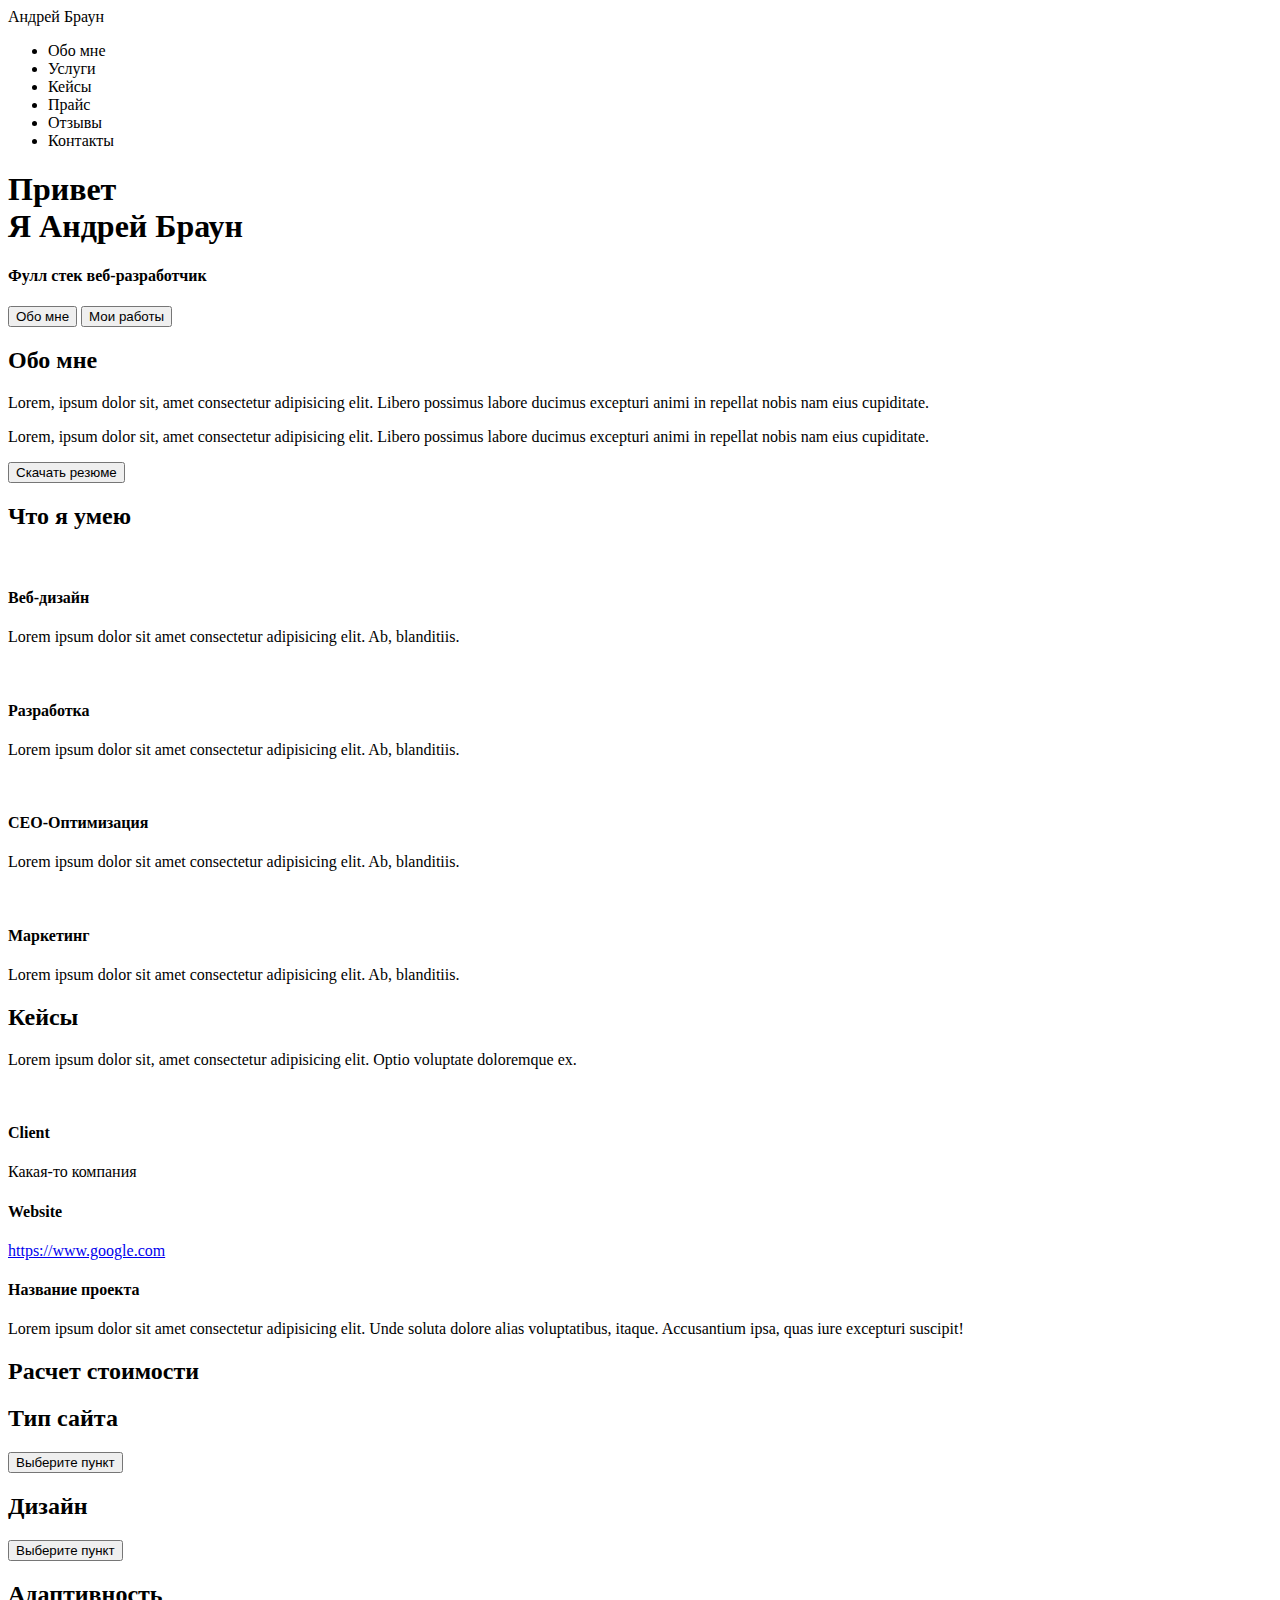
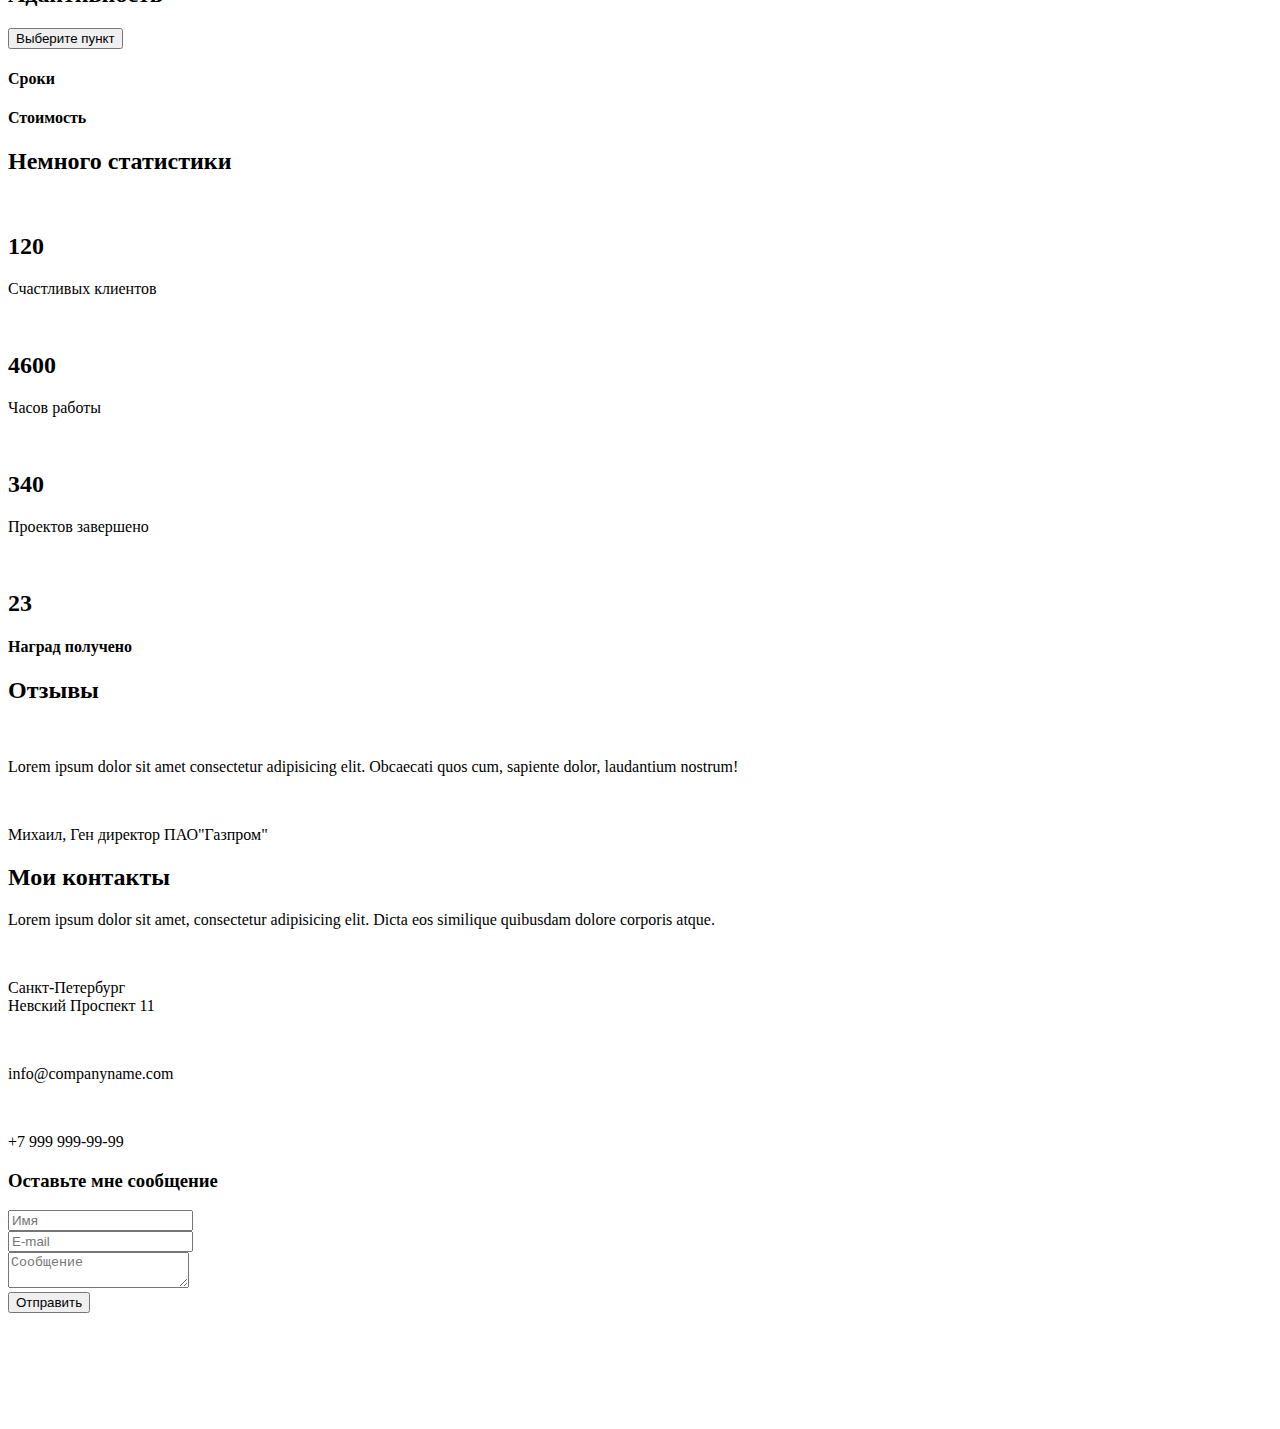
==== src/index.html @ 89f3a221 "Добавил проект на сервер" ====
<!DOCTYPE html>
<html lang="en">
<head>
	<meta charset="UTF-8">
	<meta name="viewport" content="width=device-width, initial-scale=1.0">
	<meta name="description" content="My first project">
	<meta name="author" content="Alexey">
	<meta name="robots" content="all">

	<title>Андрей Браун - Веб-разработчик</title>
</head>
<body>
	<header>
			<nav>
				<div class="logo">Андрей Браун</div>
				<div class="menu"><ul>
					<li>Обо мне</li>
					<li>Услуги</li>
					<li>Кейсы</li>
					<li>Прайс</li>
					<li>Отзывы</li>
					<li>Контакты</li>
				</ul></div>

			</nav>
	</header>

	<div class="main">
		<div class="title_container">
		<h1>Привет <br> Я Андрей Браун</h1>	
		<h4>Фулл стек веб-разработчик</h4>
		<input type="submit" value="Обо мне">
		<input type="submit" value="Мои работы">
	</div></div>
	<div class="about me">
		<h2>Обо мне</h2>
			<p>Lorem, ipsum dolor sit, amet consectetur adipisicing elit. Libero possimus labore ducimus excepturi animi in repellat nobis nam eius cupiditate.</p>
			<p>Lorem, ipsum dolor sit, amet consectetur adipisicing elit. Libero possimus labore ducimus excepturi animi in repellat nobis nam eius cupiditate.</p>

			<div class="about_me_imput">
				<input type="submit" value="Скачать резюме"  >
			</div>

	</div>
	<div class="skills">

<div class="skills_container">
		<h2>Что я умею</h2>

			<div class="skills_item1">
				<img src="" alt="">
				<h4>Веб-дизайн</h4>
				<p>Lorem ipsum dolor sit amet consectetur adipisicing elit. Ab, blanditiis.</p>
			</div>

			<div class="skills_item2">
				<img src="" alt="">
				<h4>Разработка</h4>
				<p>Lorem ipsum dolor sit amet consectetur adipisicing elit. Ab, blanditiis.</p>
			</div>

			<div class="skills_item3">
				<img src="" alt="">
				<h4>СЕО-Оптимизация</h4>
				<p>Lorem ipsum dolor sit amet consectetur adipisicing elit. Ab, blanditiis.</p>
			</div>	

			<div class="skills_item4">
				<img src="" alt="">
				<h4>Маркетинг</h4>
				<p>Lorem ipsum dolor sit amet consectetur adipisicing elit. Ab, blanditiis.</p>
			</div>	

</div>

<div class="case">
	<div class="case_container">
			<div class="case_text"><h2>Кейсы</h2>
				<p>Lorem ipsum dolor sit, amet consectetur adipisicing elit. Optio voluptate doloremque ex.</p>
			</div>

			<div class="case_item">
			<img src="..." alt="">
			
			</div>

			<div class="case_text">
				<h4>Client</h4>
				<p>Какая-то компания</p>
			</div>

			<div class="case_text">
				<h4>Website</h4>
				<a href="https://www.google.com"  target="_blank"><p>https://www.google.com</p></a>
			</div>

			<div class="case_text">
				<h4>Название проекта</h4>
				<p>Lorem ipsum dolor sit amet consectetur adipisicing elit. Unde soluta dolore alias voluptatibus, itaque. Accusantium ipsa, quas iure excepturi suscipit!</p>
			</div>



	</div>
	

</div>

<div class="Cost_calculation_container">
		<div class="Cost_calculation_text">
			<h2>Расчет стоимости</h2>
		</div>

		<div class="Cost_calculation_text">
			<h2>Тип сайта</h2>
				<input type="submit" value="Выберите пункт">
		</div>

		<div class="Cost_calculation_text">
			<h2>Дизайн</h2>	
				<input type="submit" value="Выберите пункт">
		</div>

		<div class="Cost_calculation_text">
			<h2>Адаптивность</h2>
				<input type="submit" value="Выберите пункт">
		</div>

		<div class="Cost_calculation_text">
			<h4>Сроки</h4>
		</div>

		<div class="Cost_calculation_text">
			<h4>Стоимость</h4>
		</div>
</div>

<div class="statistics_container">
	<div class="statistics_text">
		<h2>Немного статистики</h2>
	</div>

	<div class="statistics_item1">
		<img src="*" alt="">
			<h2>120</h2>
			<p>Счастливых клиентов</p>
	</div>
	<div class="statistics_item2">
		<img src="*" alt="">
			<h2>4600</h2>
			<p>Часов работы</p>
	</div>
	<div class="statistics_item3">
		<img src="*" alt="">
			<h2>340</h2>
			<p>Проектов завершено</p>
	</div>
	<div class="statistics_item4">
		<img src="*" alt="">
			<h2>23</h2>
			<p><h4>Наград получено</p>
	</div>
</div>

<div class="Reviews">
	<div class="Reviews_text">
		<h2>Отзывы</h2>
	</div>

	<div class="Reviews_item">
		<img src="*" alt="">
	</div>

	<div class="Reviews_text">
		<p>Lorem ipsum dolor sit amet consectetur adipisicing elit. Obcaecati quos cum, sapiente dolor, laudantium nostrum!</p>
		<br>
		<p>Михаил, Ген директор ПАО"Газпром"</p>
	</div>
</div>

<footer>
	<div class="My_contacts_container">
			<div class="My_contacts_text">
				<h2>Мои контакты</h2>
			</div>
			<div class="My_contacts_text">
				<p>Lorem ipsum dolor sit amet, consectetur adipisicing elit. Dicta eos similique quibusdam dolore corporis atque.</p>
			</div>

			<div class="My_contacts_item1">
				<img src="*" alt="">
					<p>Санкт-Петербург<br>
					Невский Проспект 11
					</p>
			</div>

			<div class="My_contacts_item2">
				<img src="*" alt="">
					<p>info@companyname.com</p>
			</div>

			<div class="My_contacts_item3">
				<img src="*" alt="">
					<p>+7 999 999-99-99</p>
			</div>

			<div class="My_contacts_text">
				<h3>Оставьте мне сообщение</h3>
			</div>

			<div class="My_contacts_text">
				<form action="#">
					<input type="text" placeholder="Имя">
				</form>
			</div>

			<div class="My_contacts_text">
				<form action="#">
					<input type="text" placeholder="E-mail">
				</form>
			</div>

			<div class="My_contacts_text">
				<textarea placeholder="Cообщение"></textarea>
			</div>

			<div class="My_contacts_input">
				<input type="submit" value="Отправить">
			</div>

			<div class="My_contacts_item4">
				<img src="*" alt="">
			</div>

			<div class="My_contacts_item5">
				<img src="*" alt="">
			</div>

			<div class="My_contacts_item6">
				<img src="*" alt="">
			</div>

			<div class="My_contacts_item7">
				<img src="*" alt="">
			</div>

			<div class="My_contacts_item8">
				<img src="*" alt="">
			</div>

			<div class="My_contacts_item9">
				<img src="*" alt="">
			</div>

	</div>
</footer>


	
</body>
</html>
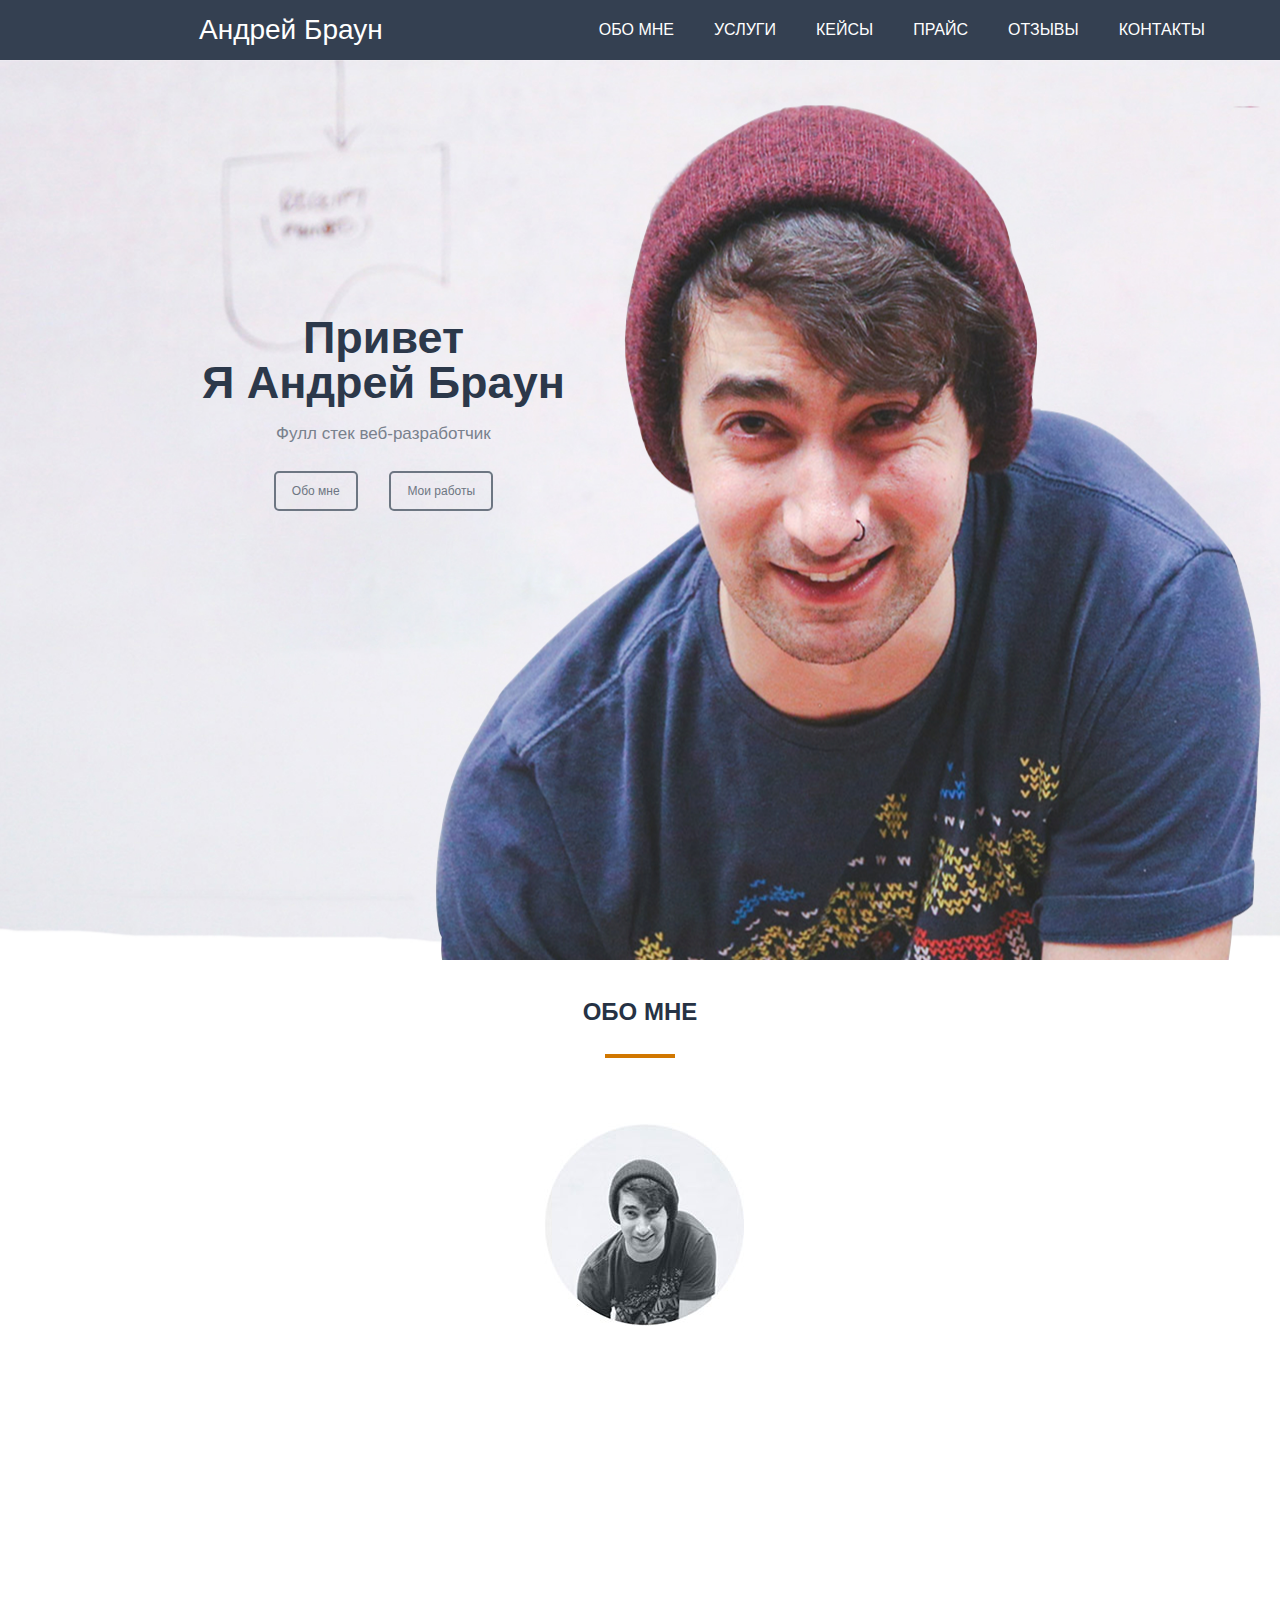
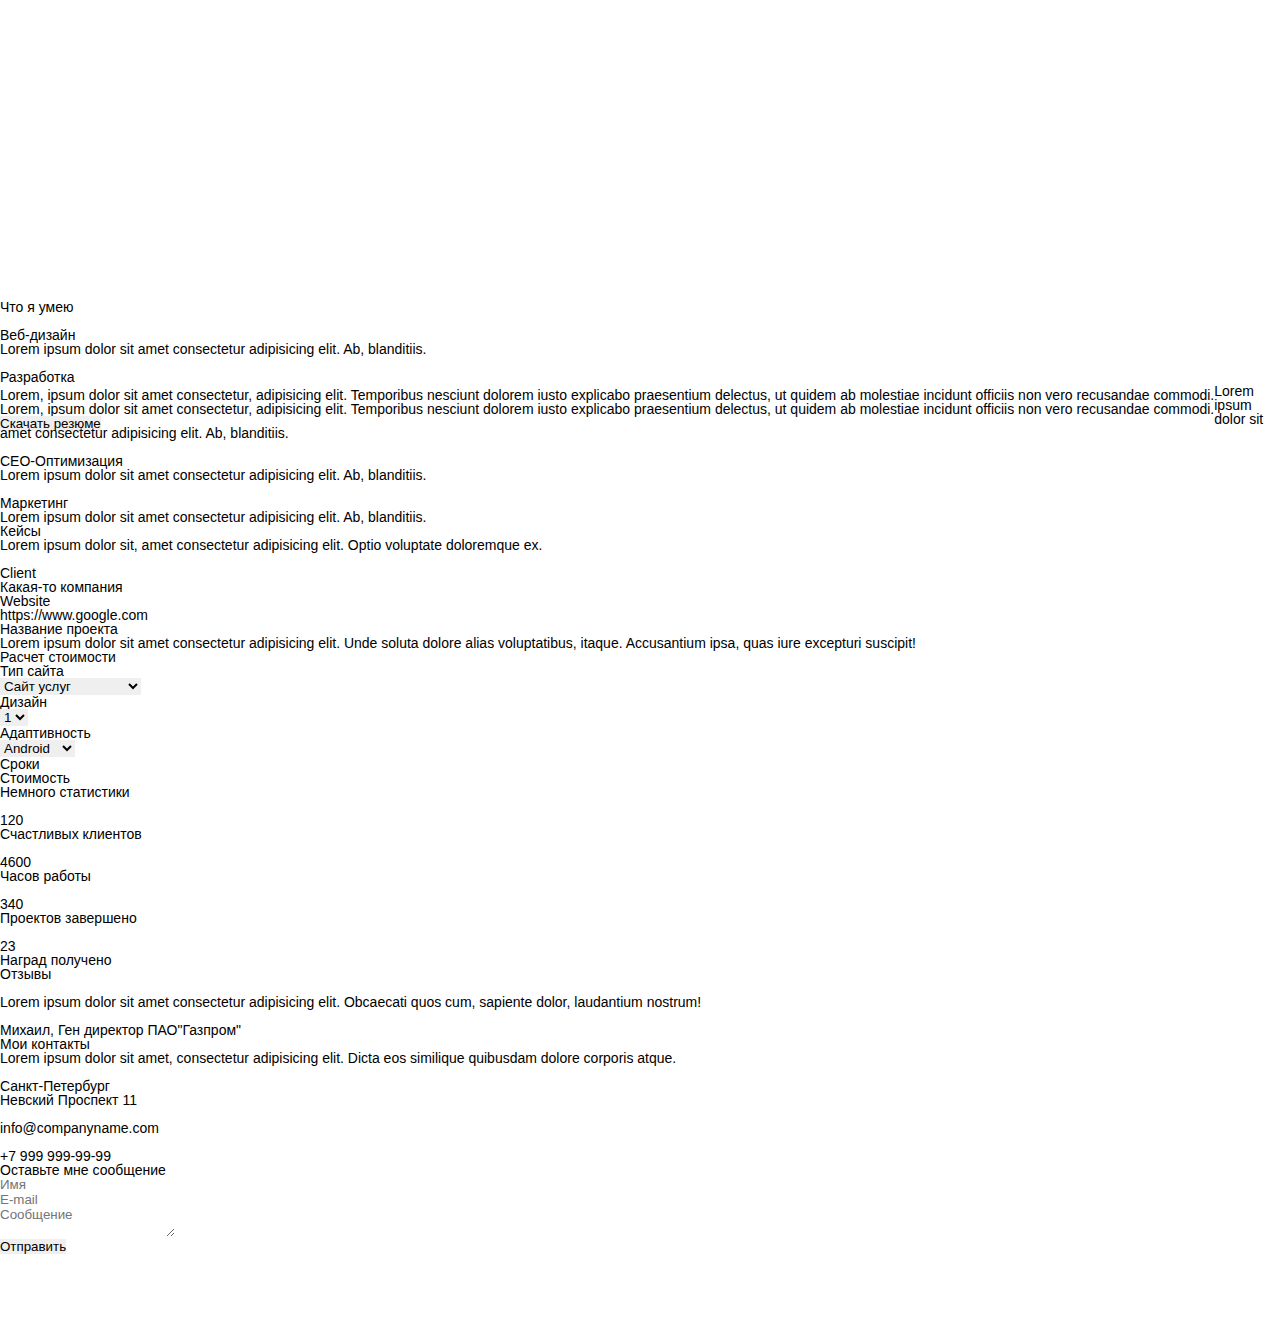
==== commit f2cc1d6e: "Стилизация первого сайта" ====
--- a/src/index.html
+++ b/src/index.html
@@ -8,18 +8,20 @@
 	<meta name="robots" content="all">
 
 	<title>Андрей Браун - Веб-разработчик</title>
+	<link rel="stylesheet" type="text/css" href="css/reset.css">
+	<link rel="stylesheet" type="text/css" href="css/style.css">
 </head>
 <body>
 	<header>
 			<nav>
 				<div class="logo">Андрей Браун</div>
 				<div class="menu"><ul>
-					<li>Обо мне</li>
-					<li>Услуги</li>
-					<li>Кейсы</li>
-					<li>Прайс</li>
-					<li>Отзывы</li>
-					<li>Контакты</li>
+					<li><a class="nav_link" href="#">Обо мне</a></li>
+					<li><a class="nav_link" href="#">Услуги</a></li>
+					<li><a class="nav_link" href="#">Кейсы</a></li>
+					<li><a class="nav_link" href="#">Прайс</a></li>
+					<li><a class="nav_link" href="#">Отзывы</a></li>
+					<li><a class="nav_link" href="#">Контакты</a></li>
 				</ul></div>
 
 			</nav>
@@ -27,15 +29,20 @@
 
 	<div class="main">
 		<div class="title_container">
-		<h1>Привет <br> Я Андрей Браун</h1>	
-		<h4>Фулл стек веб-разработчик</h4>
+			<h1>Привет <br> Я Андрей Браун</h1>	
+			<h4>Фулл стек веб-разработчик</h4>
 		<input type="submit" value="Обо мне">
 		<input type="submit" value="Мои работы">
 	</div></div>
-	<div class="about me">
+	<div class="about_me">
 		<h2>Обо мне</h2>
-			<p>Lorem, ipsum dolor sit, amet consectetur adipisicing elit. Libero possimus labore ducimus excepturi animi in repellat nobis nam eius cupiditate.</p>
-			<p>Lorem, ipsum dolor sit, amet consectetur adipisicing elit. Libero possimus labore ducimus excepturi animi in repellat nobis nam eius cupiditate.</p>
+
+			<div class="photo_png">
+				
+			</div>
+
+				<p>Lorem, ipsum dolor sit amet consectetur, adipisicing elit. Temporibus nesciunt dolorem iusto explicabo praesentium delectus, ut quidem ab molestiae incidunt officiis non vero recusandae commodi.</p>
+					<p>Lorem, ipsum dolor sit amet consectetur, adipisicing elit. Temporibus nesciunt dolorem iusto explicabo praesentium delectus, ut quidem ab molestiae incidunt officiis non vero recusandae commodi.</p>
 
 			<div class="about_me_imput">
 				<input type="submit" value="Скачать резюме"  >
@@ -113,17 +120,31 @@
 
 		<div class="Cost_calculation_text">
 			<h2>Тип сайта</h2>
-				<input type="submit" value="Выберите пункт">
+				<select>
+					<option value="service website">Сайт услуг</option>
+					<option value="search system">Поисковая система</option> 
+					<option value="Business card site">Сайт-визитка</option>  
+					
+				</select>
 		</div>
 
 		<div class="Cost_calculation_text">
 			<h2>Дизайн</h2>	
-				<input type="submit" value="Выберите пункт">
-		</div>
+				<select>
+					<option value="1">1</option>
+					<option value="2">2</option> 
+					<option value="3">3</option>  
+					
+				</select>
 
 		<div class="Cost_calculation_text">
 			<h2>Адаптивность</h2>
-				<input type="submit" value="Выберите пункт">
+				<select>
+					<option value="android">Android</option>
+					<option value="ios">IOS</option> 
+					<option value="windows">Windows</option>  
+					
+				</select>
 		</div>
 
 		<div class="Cost_calculation_text">
--- a/src/css/style.css
+++ b/src/css/style.css
@@ -0,0 +1,105 @@
+body{
+	font-family: Arial, sans-serif;
+}
+
+nav{
+	width: 100%;
+	height: 60px;
+	background: #344051; 
+}
+
+.logo{
+	color: #fff;
+	font-size: 28px;
+	line-height: 60px;
+	padding-left: 199px;
+	float: left;
+}
+
+.menu{
+float: left;
+padding-left: 216px;
+}
+
+.menu li{
+	color: #fff;
+	float: left;
+	line-height: 60px;
+	margin-right: 40px;
+	font-size: 16px;
+	text-transform:uppercase;
+}
+
+.menu li a{
+	color: #fff;
+}
+
+.main{
+	width: 100%;
+	height: 100%;
+	background: url(../img/boy.png) 97% 11%/auto no-repeat , url(../img/bg.jpg) center/cover no-repeat;
+}
+.title_container{
+	float:left;
+	margin: 255px 0px 0px 202px;
+	color: #2c384a;
+	text-align: center;
+}
+
+.title_container h1{
+	font-size: 45px;
+	font-weight: bold;
+} 
+
+.title_container h4{
+	margin-top: 20px;
+	font-size: 17px;
+	color: #79818d;
+}
+
+.title_container input{
+	height: 40px;
+	text-align: center;
+	border: 2px solid #6d7682;
+	background: none;
+	border-radius: 5px;
+	color: #6d7682;
+	font-size: 12px;
+	padding: 0px 16px;
+	margin: 29px 14px 0px 14px;
+}
+
+.about_me{
+	weight:100%;
+	height: 100%;
+}
+
+.about_me h2{
+	color: #263244;
+	font-size: 24px;
+	text-align: center;
+	text-transform: uppercase;
+	font-weight: bold;
+	margin-top: 40px;
+}
+
+.about_me h2:after{
+	content: "";
+	display: block;
+	width: 70px;
+	height: 4px;
+	background-color: #d17700;
+	margin: 30px auto;
+}
+
+.photo_png{
+width: 100%;
+height:100%;
+	background: url(../img/photo.jpg) 50% 5%/auto no-repeat ;
+}
+
+.about_me p{
+	float: left;
+	text-align: center;
+	
+}
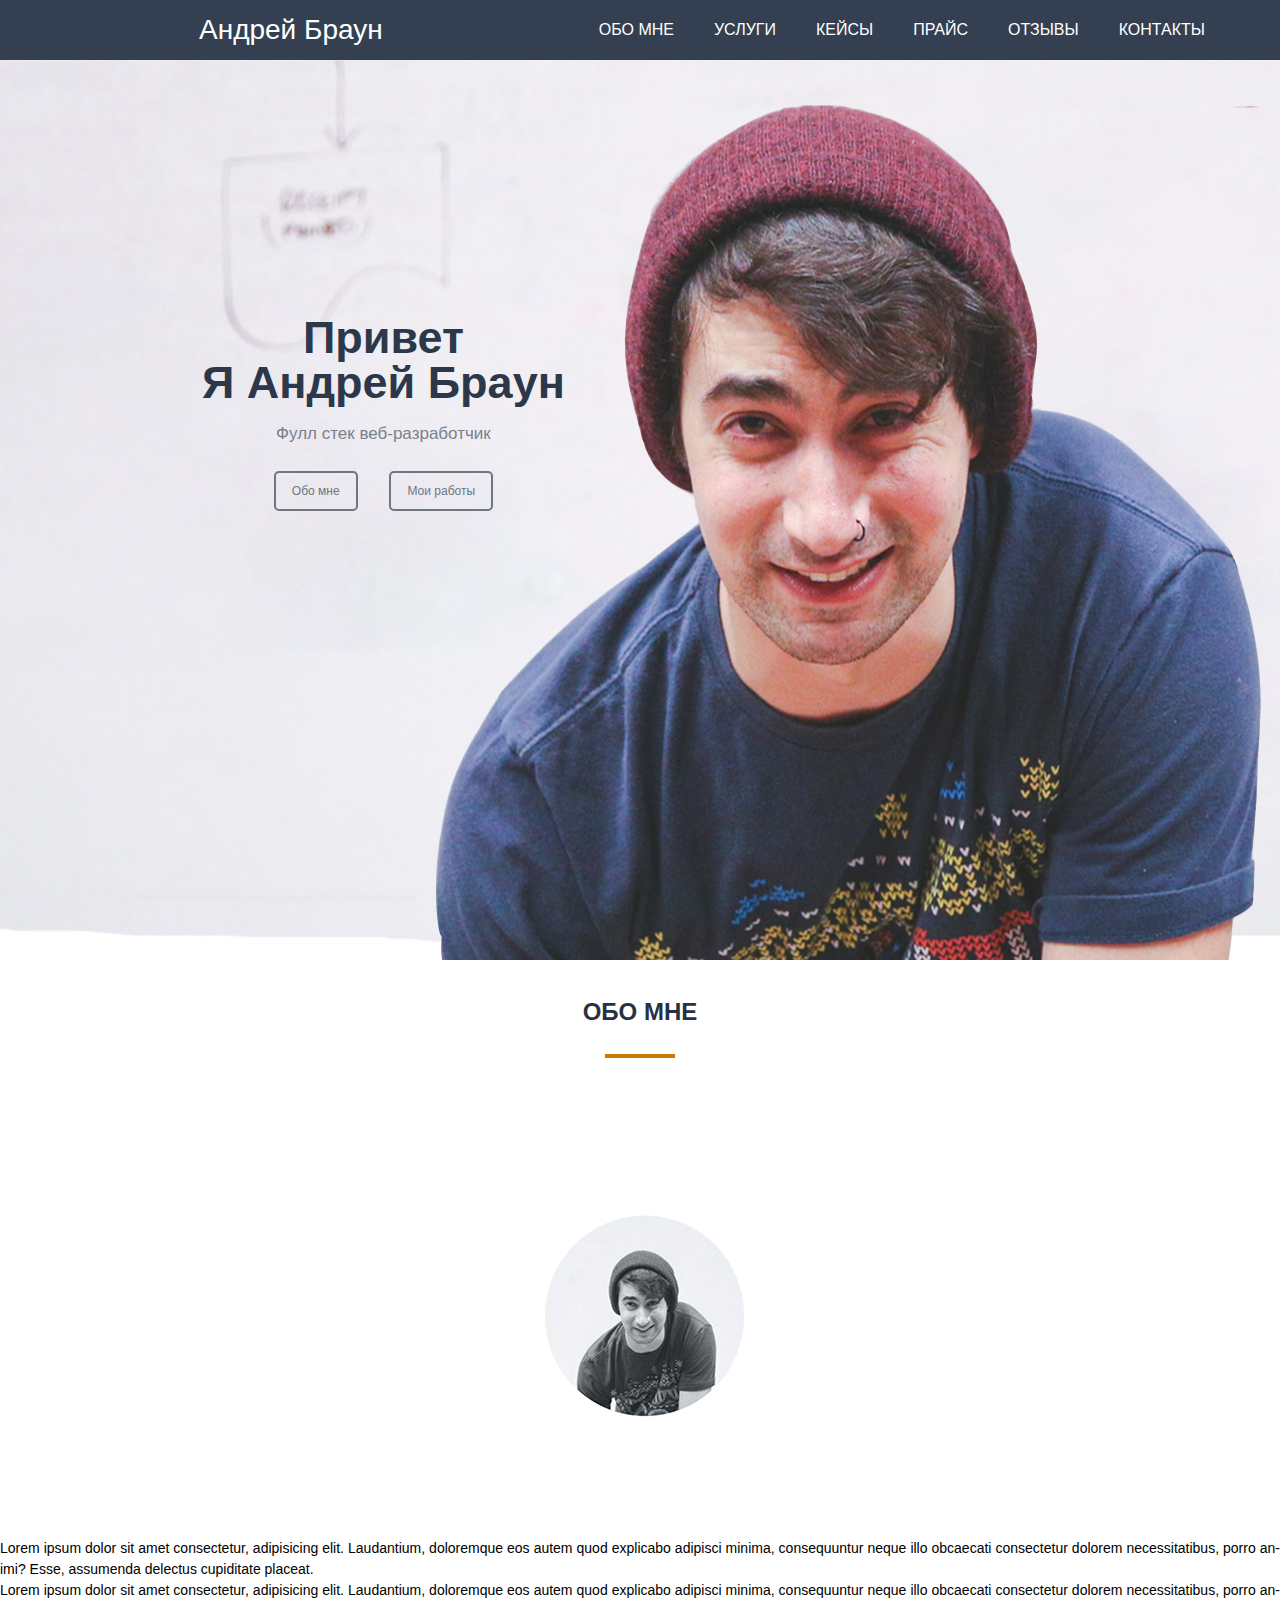
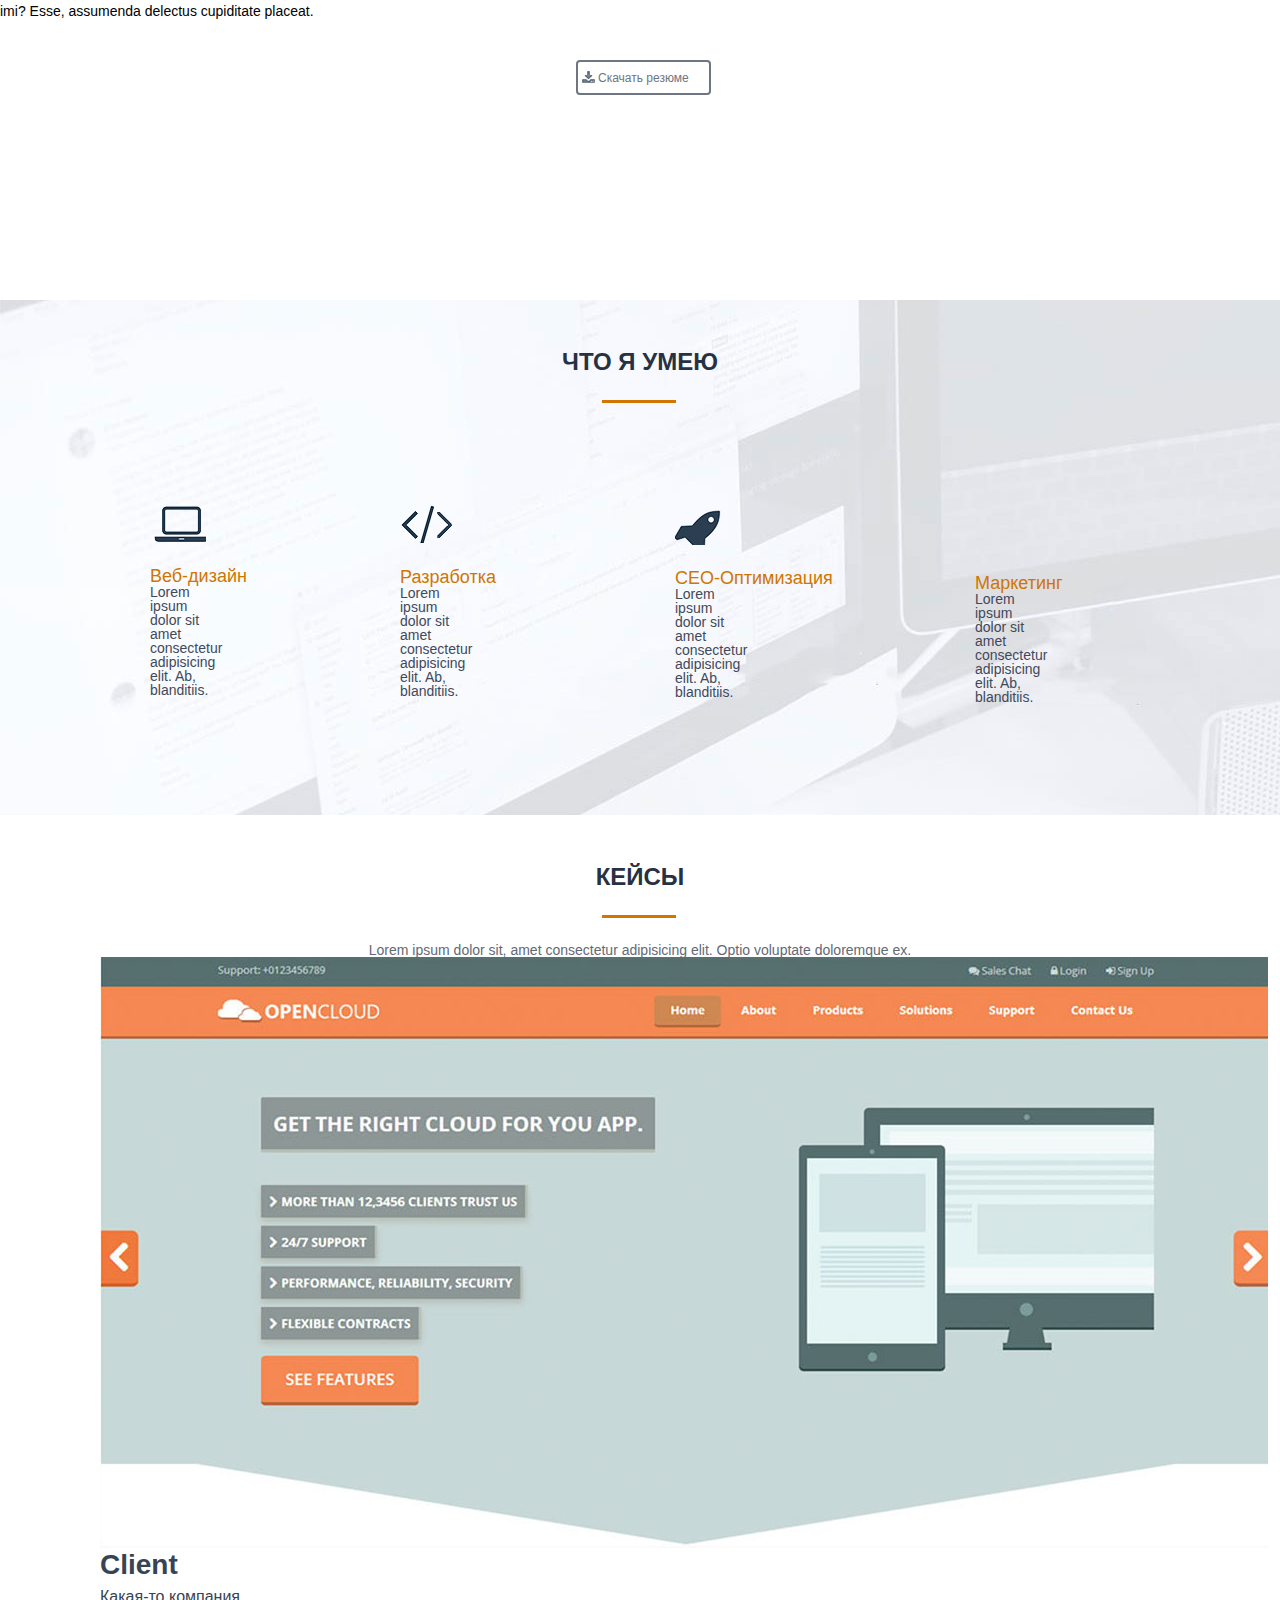
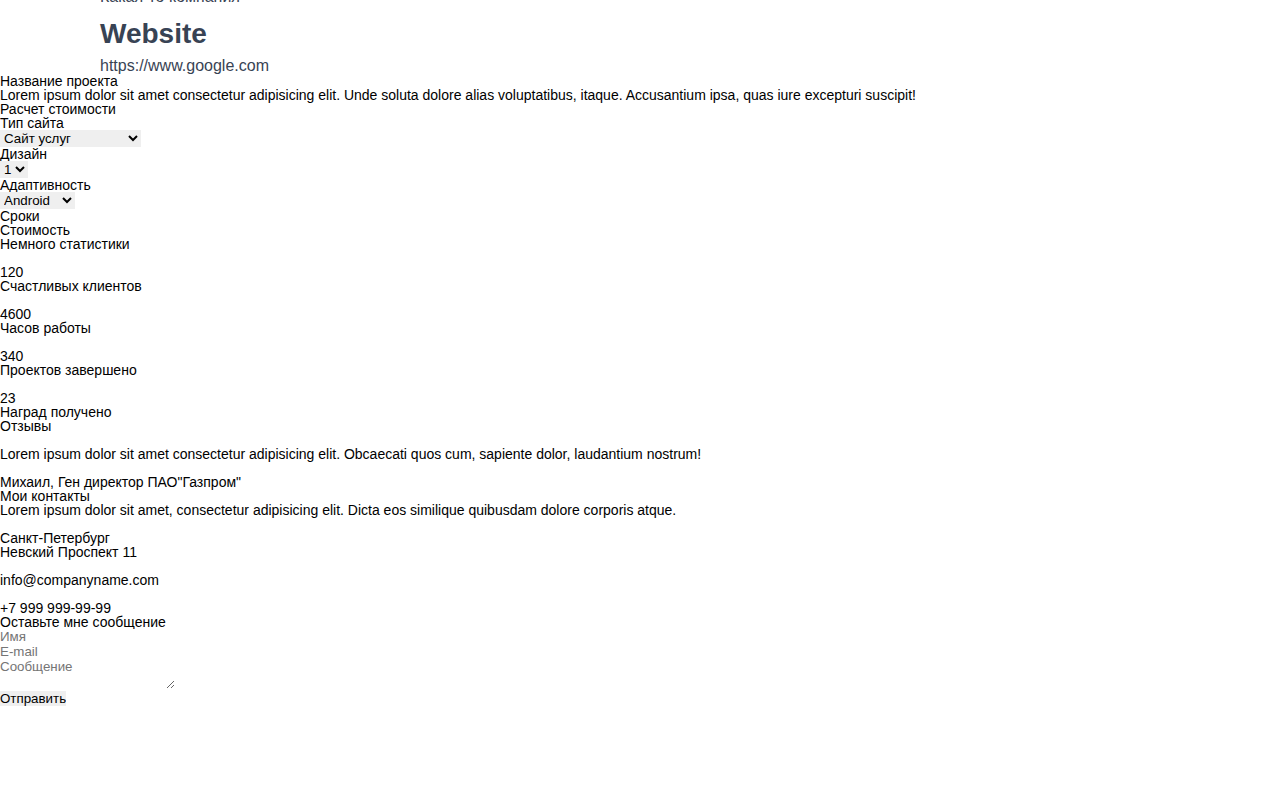
==== commit e21d786f: "стиль первого сайта" ====
--- a/src/index.html
+++ b/src/index.html
@@ -41,10 +41,11 @@
 				
 			</div>
 
-				<p>Lorem, ipsum dolor sit amet consectetur, adipisicing elit. Temporibus nesciunt dolorem iusto explicabo praesentium delectus, ut quidem ab molestiae incidunt officiis non vero recusandae commodi.</p>
-					<p>Lorem, ipsum dolor sit amet consectetur, adipisicing elit. Temporibus nesciunt dolorem iusto explicabo praesentium delectus, ut quidem ab molestiae incidunt officiis non vero recusandae commodi.</p>
-
-			<div class="about_me_imput">
+				<p>Lorem ipsum dolor sit amet consectetur, adipisicing elit. Laudantium, doloremque eos autem quod explicabo adipisci minima, consequuntur neque illo obcaecati consectetur dolorem necessitatibus, porro animi? Esse, assumenda delectus cupiditate placeat.</p>
+
+				<p>Lorem ipsum dolor sit amet consectetur, adipisicing elit. Laudantium, doloremque eos autem quod explicabo adipisci minima, consequuntur neque illo obcaecati consectetur dolorem necessitatibus, porro animi? Esse, assumenda delectus cupiditate placeat.</p>	
+
+
 				<input type="submit" value="Скачать резюме"  >
 			</div>
 
@@ -80,28 +81,28 @@
 
 </div>
 
-<div class="case">
-	<div class="case_container">
-			<div class="case_text"><h2>Кейсы</h2>
+<div class="keys">
+	<div class="keys_container">
+			<div class="keys_text"><h2>Кейсы</h2>
 				<p>Lorem ipsum dolor sit, amet consectetur adipisicing elit. Optio voluptate doloremque ex.</p>
 			</div>
 
-			<div class="case_item">
+			<div class="keys_item">
 			<img src="..." alt="">
 			
 			</div>
 
-			<div class="case_text">
+			<div class="keys_text2">
 				<h4>Client</h4>
 				<p>Какая-то компания</p>
 			</div>
 
-			<div class="case_text">
+			<div class="keys_text3">
 				<h4>Website</h4>
 				<a href="https://www.google.com"  target="_blank"><p>https://www.google.com</p></a>
 			</div>
 
-			<div class="case_text">
+			<div class="keys_text4">
 				<h4>Название проекта</h4>
 				<p>Lorem ipsum dolor sit amet consectetur adipisicing elit. Unde soluta dolore alias voluptatibus, itaque. Accusantium ipsa, quas iure excepturi suscipit!</p>
 			</div>
--- a/src/css/style.css
+++ b/src/css/style.css
@@ -70,7 +70,7 @@
 }
 
 .about_me{
-	weight:100%;
+	width:100%;
 	height: 100%;
 }
 
@@ -93,13 +93,189 @@
 }
 
 .photo_png{
-width: 100%;
-height:100%;
-	background: url(../img/photo.jpg) 50% 5%/auto no-repeat ;
+background: url(../img/photo.png) center
+ no-repeat;
+
+width: 50%;
+height: 50%;
+display: block;
+margin: 0 auto;
+	
 }
 
 .about_me p{
 	float: left;
-	text-align: center;
-	
-}
+	text-align: justify;	
+	hyphens: 	auto;
+	line-height: 1.5;
+}
+
+.about_me input{
+	height: 35px;
+	text-align:60% 0%;
+	border: 2px solid #6d7682;
+	border-radius: 4px;
+	color: #6d7682;
+	font-size: 12px;
+	padding:0px 20px;
+	margin: 3%  45% 0%;
+	background: url(../img/icon_download.png) 3% 47% no-repeat;
+}
+
+.skills_container{
+	background: url(../img/skills_fon.jpg)  no-repeat	 ;
+	width: 100%;
+	height: 515px;
+}
+.skills_container h2{
+text-align: center;
+font-size: 24px;
+text-transform: uppercase;
+color:#263244;
+font-weight: bold;
+padding-top:50px ;
+}
+
+.skills_container h2:after{
+	content:"";
+	display: block;
+	width: 74px;
+	height: 3px;
+	background-color: #d17700;
+	margin: 2% 47%;
+}
+
+.skills_item1{
+	width: 56px;
+	height: 39px;
+	background: url(../img/notebook.png) no-repeat;
+	margin: 100px 150px;
+}
+
+.skills_item1 h4{
+	font-size: 18px;
+	color:#cf7600;
+	text-align: center;
+	padding:50px 50px 0px 0px;
+	white-space: nowrap	;	
+}
+
+.skills_item p{
+	font-size: 14px;
+	color: #3f495a;
+	text-align:center;
+}
+
+.skills_item2{
+	width:56px;
+	height:39px;
+	background: url(../img/znak.png)  no-repeat;
+	margin:-138px 400px;
+}
+
+.skills_item2 h4{
+	font-size: 18px;
+	color:#cf7600;
+	text-align: center;
+	padding:50px 50px 0px 0px;
+	white-space: nowrap	;	
+}
+
+.skills_item3{
+	width:56px;
+	height:40px;
+	background: url(../img/rocket.png)  no-repeat;
+	margin: 100px 675px;
+}
+
+.skills_item3 h4{
+	font-size: 18px;
+	color:#cf7600;
+	text-align: center;
+	padding:50px 50px 0px 0px;
+	white-space: nowrap	;
+}
+
+.skills_item4{
+	width:56px;
+	height:40px;
+	background: url(../img/grammofon.png)  no-repeat;
+	margin: -135px 975px;
+}
+
+.skills_item4 h4{
+	font-size: 18px;
+	color:#cf7600;
+	text-align: center;
+	padding:50px 50px 0px 0px;
+	white-space: nowrap	;
+}
+
+.skills_container p{
+	color: #3f495a;
+}
+
+.keys_text h2{
+text-align: center;
+font-size: 24px;
+text-transform: uppercase;
+color:#263244;
+font-weight: bold;
+padding-top:50px ;
+}
+
+.keys_text h2:after{
+content:"";
+display: block;
+width: 74px;
+height: 3px;
+background-color: #d17700;
+margin: 2% 47%;
+}
+
+.keys_text p{
+color: #626976;
+text-align: center;
+}
+
+.keys_item{
+	width: 1168px;
+	height: 594px;
+	background: url(../img/case.jpg) no-repeat;
+	margin-left: 100px;
+}
+
+.keys_text2 h4{
+	color: #384354;
+	font-size: 28px;
+	font-weight: 600;
+	margin-left: 100px;
+
+}
+
+.keys_text2 p{
+	color: #384354;
+	font-size: 16px;
+	margin-left: 100px;
+	padding-top: 10px;
+
+}
+
+.keys_text3 h4{
+	color: #384354;
+	font-size: 28px;
+	font-weight: 600;
+	margin-left: 100px;	
+	margin-top: 15px;
+}
+
+.keys_text3 p{
+	color: #384354;
+	font-size: 16px;
+	margin-left: 100px;
+	padding-top: 10px;
+ }
+
+.keys_text3 p:after{
+
+}